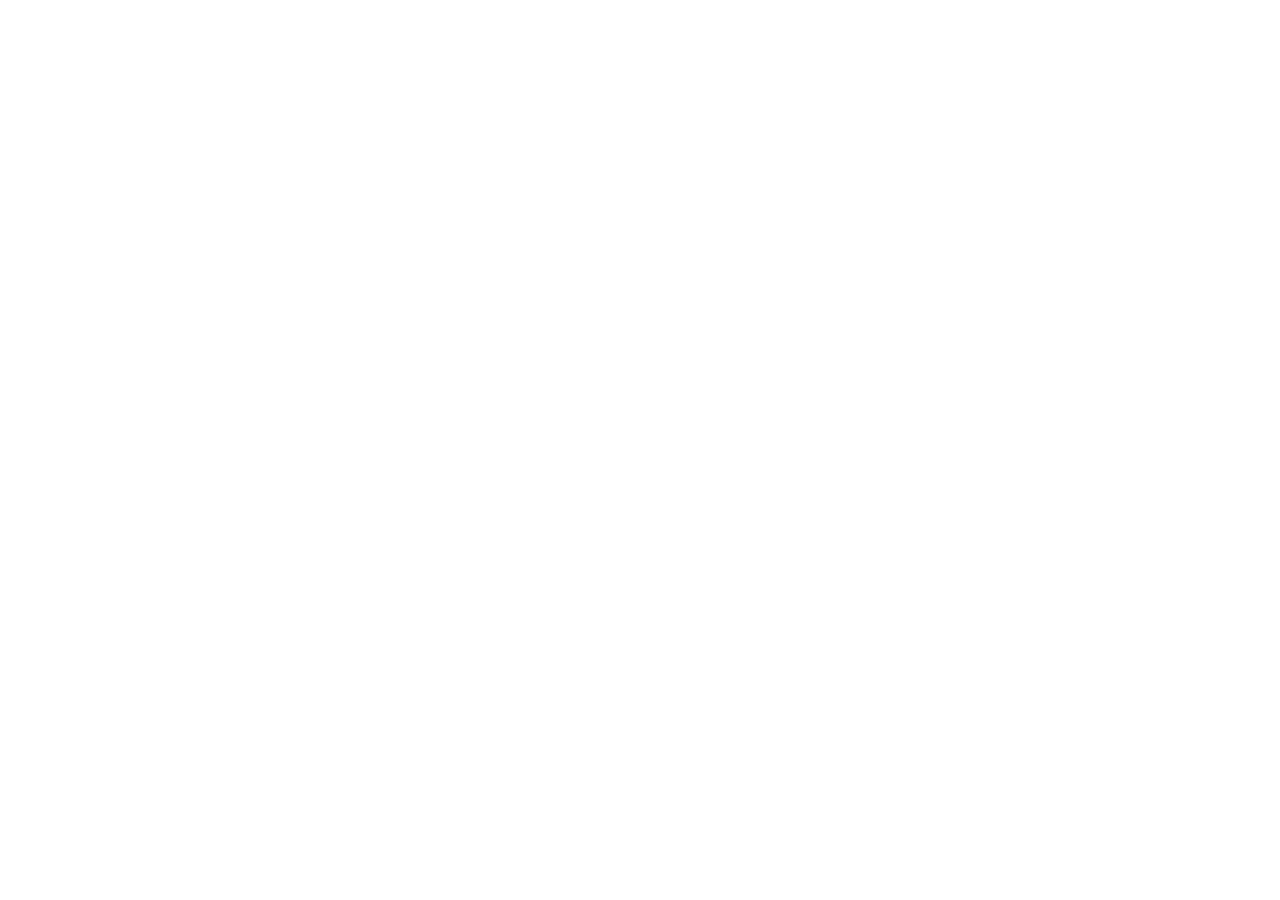
==== servicios.html @ 9ef103b0 "Created a service template and refences to the sections" ====
<!DOCTYPE html>
<html lang='en'>
<head>
    <meta charset='utf-8'>
    <meta name='viewport' content='width=device-width, initial-scale=1'>
    <title>Page Title</title>
    <link rel='stylesheet' href='main.css'>
</head>
<body>
    
</body>
</html>
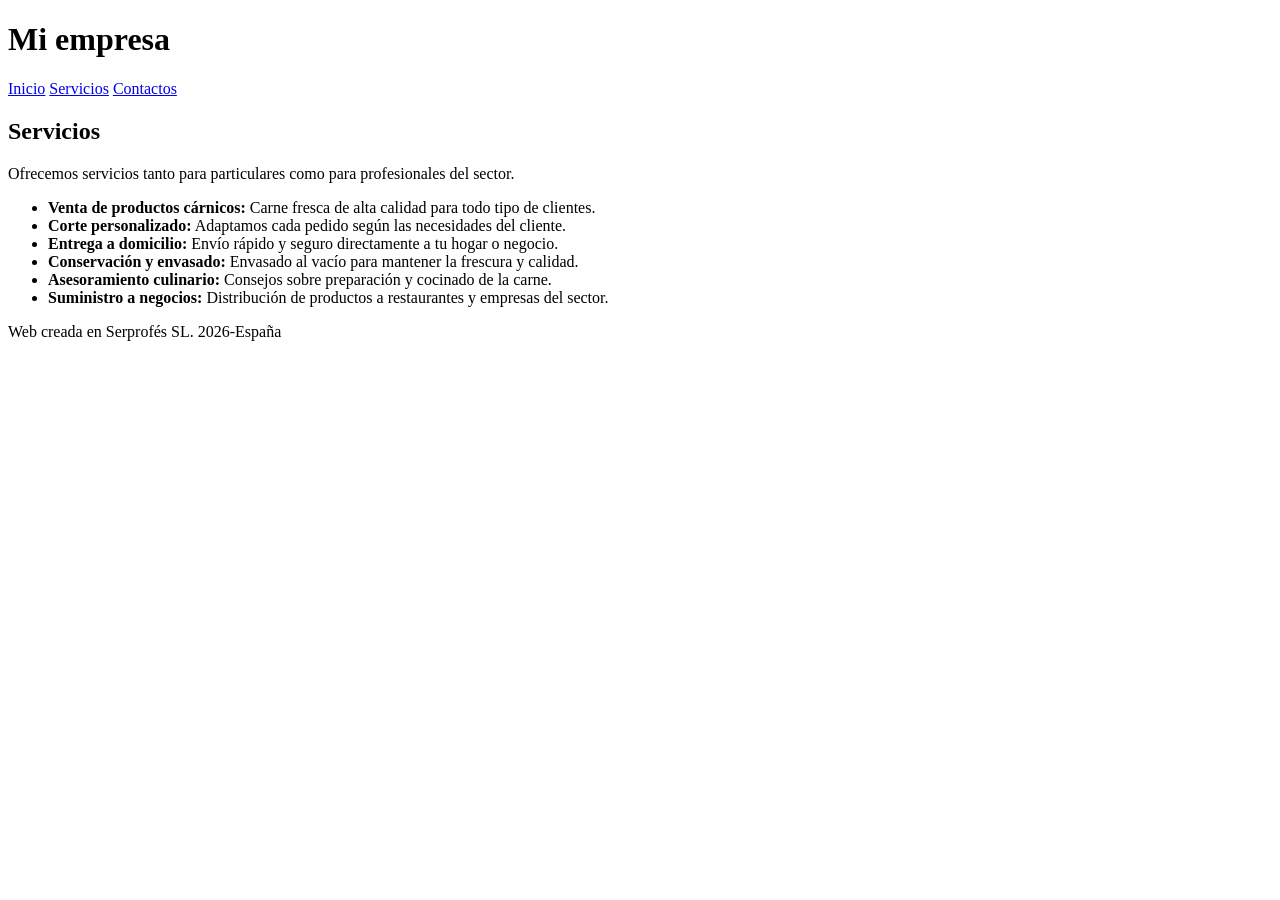
==== commit 786e7e2c: "Añade página de servicios con contenido" ====
--- a/servicios.html
+++ b/servicios.html
@@ -1,12 +1,48 @@
 <!DOCTYPE html>
-<html lang='en'>
+<html lang='es'>
 <head>
     <meta charset='utf-8'>
     <meta name='viewport' content='width=device-width, initial-scale=1'>
-    <title>Page Title</title>
+    <title>Servicios - Mi empresa</title>
     <link rel='stylesheet' href='main.css'>
 </head>
+
 <body>
-    
+
+    <header>
+        <h1>Mi empresa</h1>
+        <nav class="links-container">
+            <a href="index.html">Inicio</a>
+            <a href="servicios.html">Servicios</a>
+            <a href="contactos.html">Contactos</a>     
+        </nav>
+    </header>
+
+    <main>
+        <section>
+            <h2>Servicios</h2>
+
+            <p>Ofrecemos servicios tanto para particulares como para profesionales del sector.</p>
+
+            <ul>
+                <li><strong>Venta de productos cárnicos:</strong> Carne fresca de alta calidad para todo tipo de clientes.</li>
+
+                <li><strong>Corte personalizado:</strong> Adaptamos cada pedido según las necesidades del cliente.</li>
+
+                <li><strong>Entrega a domicilio:</strong> Envío rápido y seguro directamente a tu hogar o negocio.</li>
+
+                <li><strong>Conservación y envasado:</strong> Envasado al vacío para mantener la frescura y calidad.</li>
+
+                <li><strong>Asesoramiento culinario:</strong> Consejos sobre preparación y cocinado de la carne.</li>
+
+                <li><strong>Suministro a negocios:</strong> Distribución de productos a restaurantes y empresas del sector.</li>
+            </ul>
+        </section>
+    </main>
+
+    <footer>
+        <p>Web creada en Serprofés SL. 2026-España</p>
+    </footer>
+
 </body>
 </html>
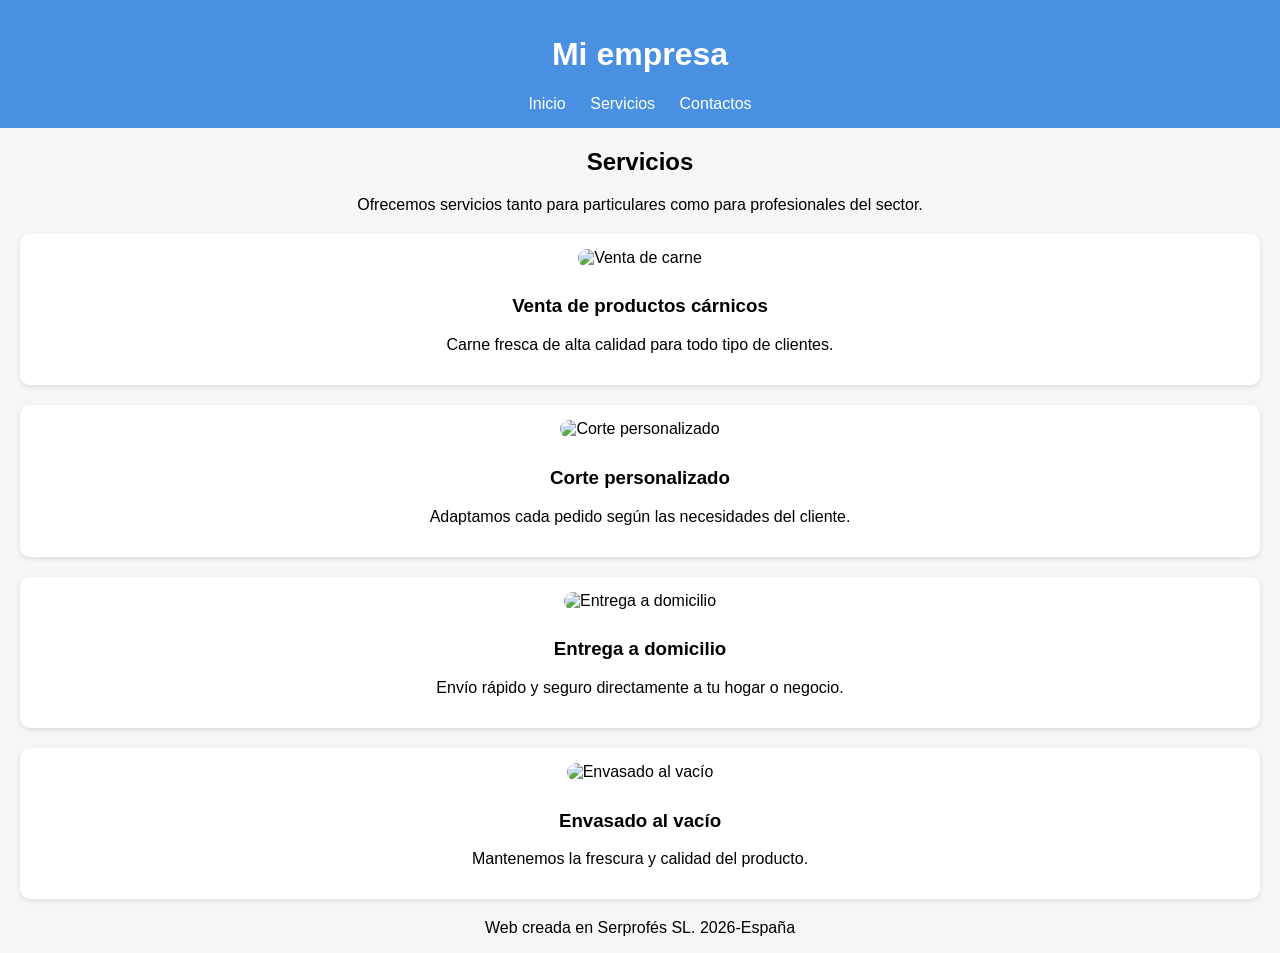
==== commit 7fcd8160: "Añade archivo CSS y estilos para servicios" ====
--- a/servicios.html
+++ b/servicios.html
@@ -24,19 +24,30 @@
 
             <p>Ofrecemos servicios tanto para particulares como para profesionales del sector.</p>
 
-            <ul>
-                <li><strong>Venta de productos cárnicos:</strong> Carne fresca de alta calidad para todo tipo de clientes.</li>
+            <div class="servicio">
+                <img src="imagenes/carne.jpg" alt="Venta de carne" width="200">
+                <h3>Venta de productos cárnicos</h3>
+                <p>Carne fresca de alta calidad para todo tipo de clientes.</p>
+            </div>
 
-                <li><strong>Corte personalizado:</strong> Adaptamos cada pedido según las necesidades del cliente.</li>
+            <div class="servicio">
+                <img src="imagenes/corte.jpg" alt="Corte personalizado" width="200">
+                <h3>Corte personalizado</h3>
+                <p>Adaptamos cada pedido según las necesidades del cliente.</p>
+            </div>
 
-                <li><strong>Entrega a domicilio:</strong> Envío rápido y seguro directamente a tu hogar o negocio.</li>
+            <div class="servicio">
+                <img src="imagenes/delivery.jpg" alt="Entrega a domicilio" width="200">
+                <h3>Entrega a domicilio</h3>
+                <p>Envío rápido y seguro directamente a tu hogar o negocio.</p>
+            </div>
 
-                <li><strong>Conservación y envasado:</strong> Envasado al vacío para mantener la frescura y calidad.</li>
+            <div class="servicio">
+                <img src="imagenes/vacio.jpg" alt="Envasado al vacío" width="200">
+                <h3>Envasado al vacío</h3>
+                <p>Mantenemos la frescura y calidad del producto.</p>
+            </div>
 
-                <li><strong>Asesoramiento culinario:</strong> Consejos sobre preparación y cocinado de la carne.</li>
-
-                <li><strong>Suministro a negocios:</strong> Distribución de productos a restaurantes y empresas del sector.</li>
-            </ul>
         </section>
     </main>
 
--- a/main.css
+++ b/main.css
@@ -0,0 +1,31 @@
+body {
+    font-family: Arial, sans-serif;
+    background-color: #f4f6f8;
+    text-align: center;
+    margin: 0;
+}
+
+header {
+    background-color: #4a90e2;
+    color: white;
+    padding: 15px;
+}
+
+.links-container a {
+    margin: 10px;
+    text-decoration: none;
+    color: white;
+}
+
+.servicio {
+    margin: 20px;
+    padding: 15px;
+    background-color: #ffffff;
+    border-radius: 10px;
+    box-shadow: 0px 2px 5px rgba(0,0,0,0.1);
+}
+
+.servicio img {
+    border-radius: 10px;
+    margin-bottom: 10px;
+}
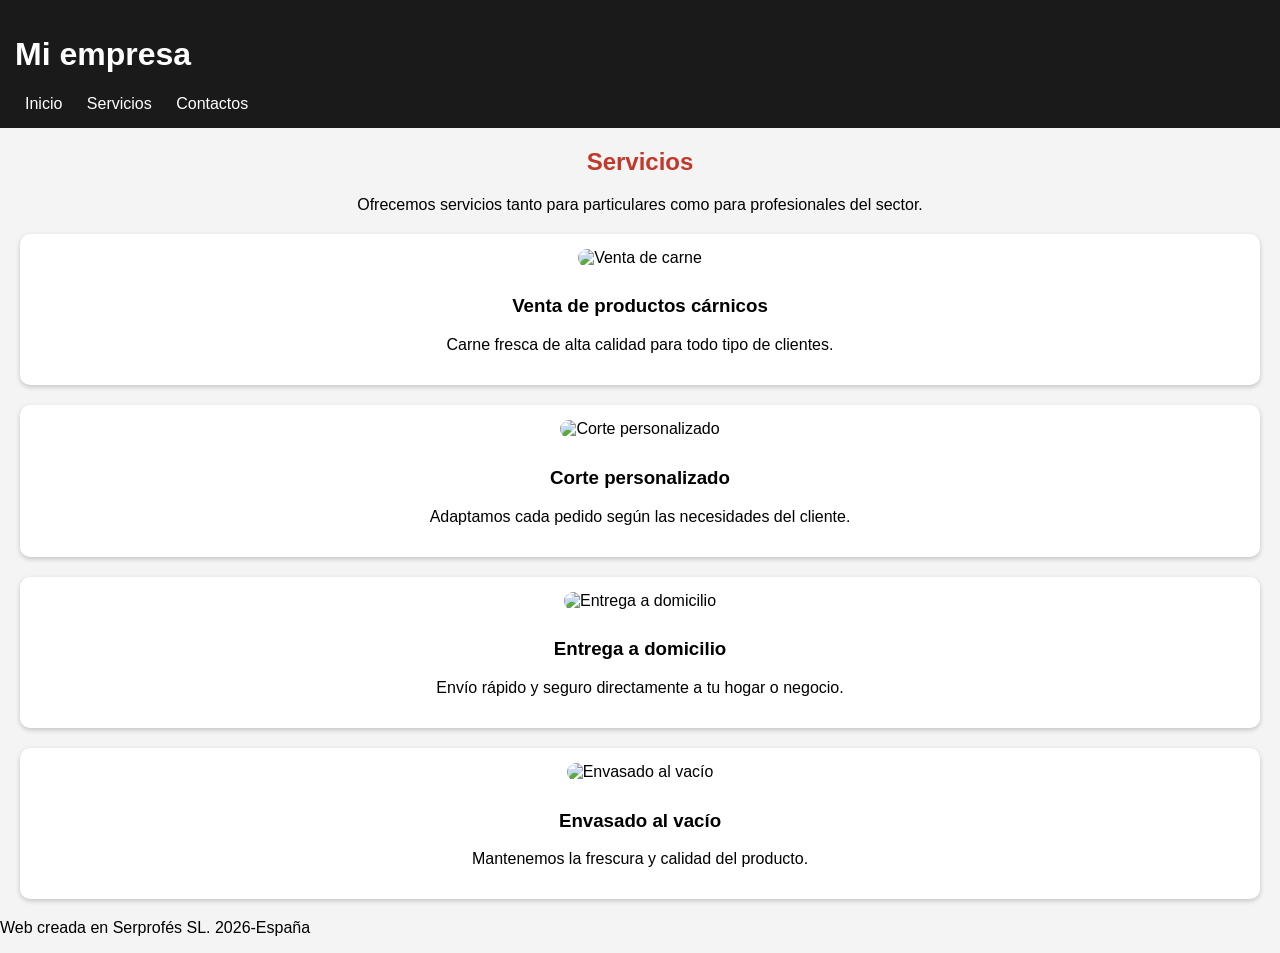
==== commit a66a3179: "Organiza estilos: global en main.css y específicos en servicios" ====
--- a/servicios.html
+++ b/servicios.html
@@ -5,6 +5,26 @@
     <meta name='viewport' content='width=device-width, initial-scale=1'>
     <title>Servicios - Mi empresa</title>
     <link rel='stylesheet' href='main.css'>
+
+    <style>
+        main {
+            text-align: center;
+        }
+
+        .servicio {
+            margin: 20px;
+            padding: 15px;
+            background-color: #ffffff;
+            border-radius: 10px;
+            box-shadow: 0px 2px 5px rgba(0,0,0,0.2);
+        }
+
+        .servicio img {
+            border-radius: 10px;
+            margin-bottom: 10px;
+        }
+    </style>
+
 </head>
 
 <body>
--- a/main.css
+++ b/main.css
@@ -1,12 +1,11 @@
 body {
     font-family: Arial, sans-serif;
-    background-color: #f4f6f8;
-    text-align: center;
+    background-color: #f4f4f4;
     margin: 0;
 }
 
 header {
-    background-color: #4a90e2;
+    background-color: #1a1a1a;
     color: white;
     padding: 15px;
 }
@@ -14,18 +13,13 @@
 .links-container a {
     margin: 10px;
     text-decoration: none;
-    color: white;
+    color: #ffffff;
 }
 
-.servicio {
-    margin: 20px;
-    padding: 15px;
-    background-color: #ffffff;
-    border-radius: 10px;
-    box-shadow: 0px 2px 5px rgba(0,0,0,0.1);
+.links-container a:hover {
+    color: #c0392b;
 }
 
-.servicio img {
-    border-radius: 10px;
-    margin-bottom: 10px;
+h2 {
+    color: #c0392b;
 }
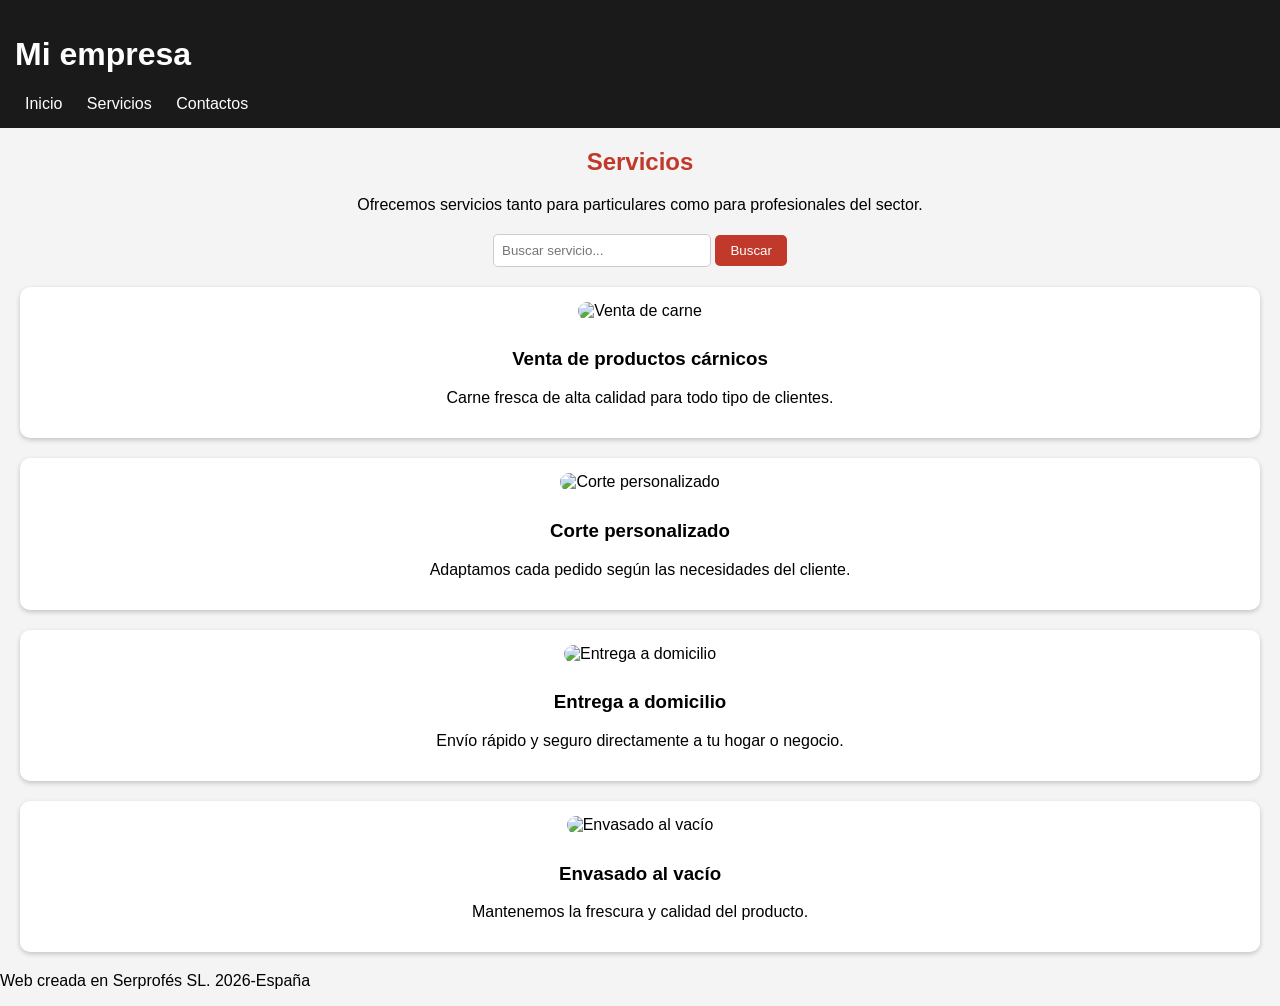
==== commit d4bdc987: "Añade buscador y estilos en la página de servicios" ====
--- a/servicios.html
+++ b/servicios.html
@@ -23,6 +23,35 @@
             border-radius: 10px;
             margin-bottom: 10px;
         }
+
+        form {
+            margin: 20px;
+        }
+
+        input {
+            padding: 8px;
+            width: 200px;
+            border-radius: 5px;
+            border: 1px solid #ccc;
+        }
+
+        form button {
+            padding: 8px 15px;
+            background-color: #c0392b;
+            color: white;
+            border: none;
+            border-radius: 5px;
+            cursor: pointer;
+        }
+
+        form button:hover {
+            background-color: #a93226;
+        }
+
+        button:hover {
+            background-color: #a93226;
+        
+            }
     </style>
 
 </head>
@@ -43,6 +72,11 @@
             <h2>Servicios</h2>
 
             <p>Ofrecemos servicios tanto para particulares como para profesionales del sector.</p>
+
+            <form>
+                <input type="text" placeholder="Buscar servicio...">
+                <button type="submit">Buscar</button>
+            </form>
 
             <div class="servicio">
                 <img src="imagenes/carne.jpg" alt="Venta de carne" width="200">
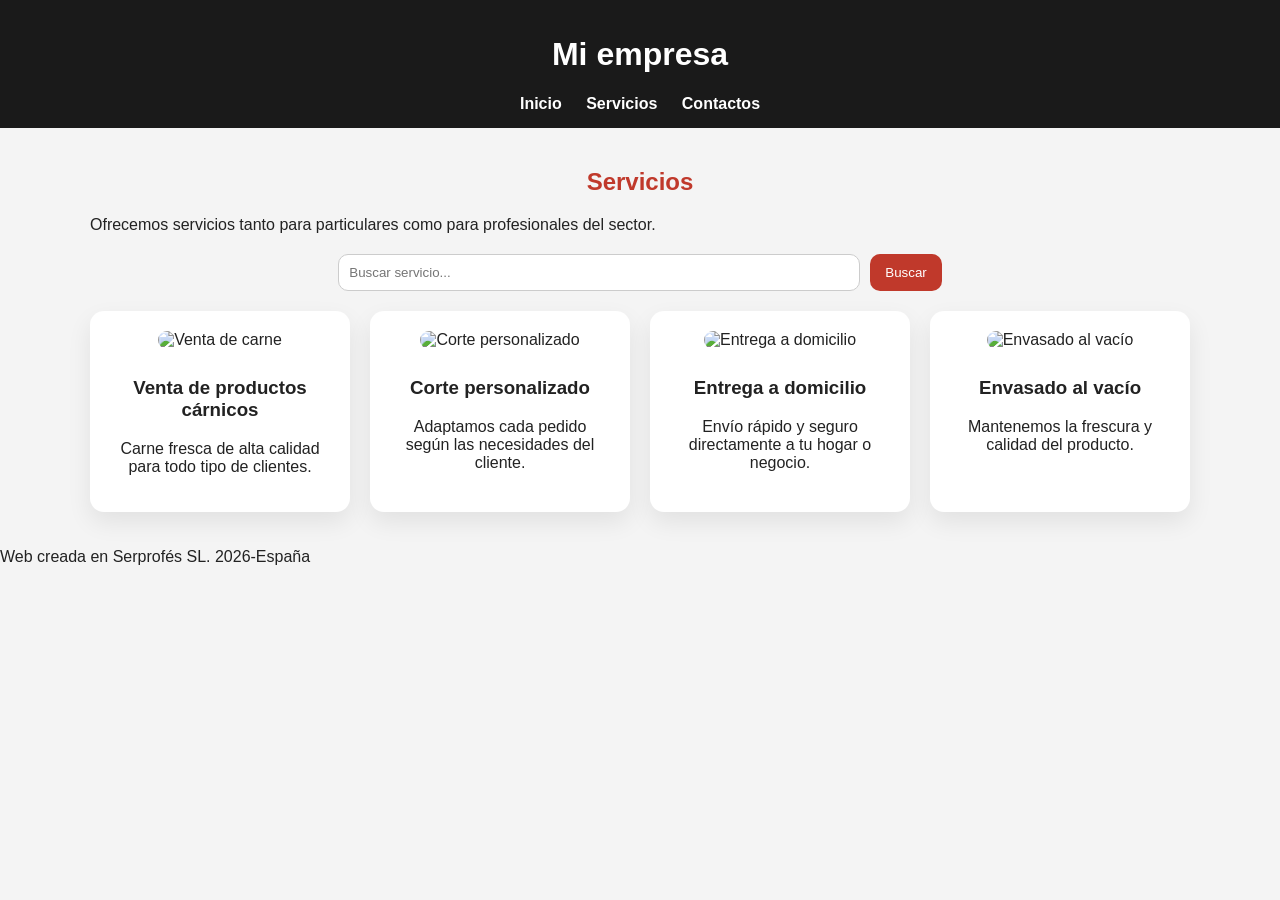
==== commit 2c566aa1: "Add services grid, search bar and ecommerce layout" ====
--- a/servicios.html
+++ b/servicios.html
@@ -5,55 +5,6 @@
     <meta name='viewport' content='width=device-width, initial-scale=1'>
     <title>Servicios - Mi empresa</title>
     <link rel='stylesheet' href='main.css'>
-
-    <style>
-        main {
-            text-align: center;
-        }
-
-        .servicio {
-            margin: 20px;
-            padding: 15px;
-            background-color: #ffffff;
-            border-radius: 10px;
-            box-shadow: 0px 2px 5px rgba(0,0,0,0.2);
-        }
-
-        .servicio img {
-            border-radius: 10px;
-            margin-bottom: 10px;
-        }
-
-        form {
-            margin: 20px;
-        }
-
-        input {
-            padding: 8px;
-            width: 200px;
-            border-radius: 5px;
-            border: 1px solid #ccc;
-        }
-
-        form button {
-            padding: 8px 15px;
-            background-color: #c0392b;
-            color: white;
-            border: none;
-            border-radius: 5px;
-            cursor: pointer;
-        }
-
-        form button:hover {
-            background-color: #a93226;
-        }
-
-        button:hover {
-            background-color: #a93226;
-        
-            }
-    </style>
-
 </head>
 
 <body>
@@ -69,37 +20,44 @@
 
     <main>
         <section>
+
             <h2>Servicios</h2>
 
             <p>Ofrecemos servicios tanto para particulares como para profesionales del sector.</p>
 
-            <form>
-                <input type="text" placeholder="Buscar servicio...">
+            <!-- BUSCADOR -->
+            <form onsubmit="return false;">
+                <input type="text" id="buscador" placeholder="Buscar servicio...">
                 <button type="submit">Buscar</button>
             </form>
 
-            <div class="servicio">
-                <img src="imagenes/carne.jpg" alt="Venta de carne" width="200">
-                <h3>Venta de productos cárnicos</h3>
-                <p>Carne fresca de alta calidad para todo tipo de clientes.</p>
-            </div>
+            <!-- 🔥 CONTENEDOR TIPO TIENDA -->
+            <div class="servicios-grid">
 
-            <div class="servicio">
-                <img src="imagenes/corte.jpg" alt="Corte personalizado" width="200">
-                <h3>Corte personalizado</h3>
-                <p>Adaptamos cada pedido según las necesidades del cliente.</p>
-            </div>
+                <div class="servicio">
+                    <img src="imagenes/carne.jpg" alt="Venta de carne">
+                    <h3>Venta de productos cárnicos</h3>
+                    <p>Carne fresca de alta calidad para todo tipo de clientes.</p>
+                </div>
 
-            <div class="servicio">
-                <img src="imagenes/delivery.jpg" alt="Entrega a domicilio" width="200">
-                <h3>Entrega a domicilio</h3>
-                <p>Envío rápido y seguro directamente a tu hogar o negocio.</p>
-            </div>
+                <div class="servicio">
+                    <img src="imagenes/corte.jpg" alt="Corte personalizado">
+                    <h3>Corte personalizado</h3>
+                    <p>Adaptamos cada pedido según las necesidades del cliente.</p>
+                </div>
 
-            <div class="servicio">
-                <img src="imagenes/vacio.jpg" alt="Envasado al vacío" width="200">
-                <h3>Envasado al vacío</h3>
-                <p>Mantenemos la frescura y calidad del producto.</p>
+                <div class="servicio">
+                    <img src="imagenes/delivery.jpg" alt="Entrega a domicilio">
+                    <h3>Entrega a domicilio</h3>
+                    <p>Envío rápido y seguro directamente a tu hogar o negocio.</p>
+                </div>
+
+                <div class="servicio">
+                    <img src="imagenes/vacio.jpg" alt="Envasado al vacío">
+                    <h3>Envasado al vacío</h3>
+                    <p>Mantenemos la frescura y calidad del producto.</p>
+                </div>
+
             </div>
 
         </section>
@@ -109,5 +67,19 @@
         <p>Web creada en Serprofés SL. 2026-España</p>
     </footer>
 
+    <script>
+        const buscador = document.getElementById("buscador");
+        const servicios = document.querySelectorAll(".servicio");
+
+        buscador.addEventListener("keyup", function () {
+            const texto = buscador.value.toLowerCase();
+
+            servicios.forEach(servicio => {
+                const contenido = servicio.textContent.toLowerCase();
+                servicio.style.display = contenido.includes(texto) ? "block" : "none";
+            });
+        });
+    </script>
+
 </body>
 </html>
--- a/main.css
+++ b/main.css
@@ -2,24 +2,98 @@
     font-family: Arial, sans-serif;
     background-color: #f4f4f4;
     margin: 0;
+    color: #222;
 }
 
+/* HEADER */
 header {
     background-color: #1a1a1a;
     color: white;
     padding: 15px;
+    text-align: center;
 }
 
+/* NAV */
 .links-container a {
     margin: 10px;
     text-decoration: none;
     color: #ffffff;
+    font-weight: bold;
 }
 
 .links-container a:hover {
     color: #c0392b;
 }
 
+/* TITULOS */
 h2 {
     color: #c0392b;
+    text-align: center;
+}
+
+/* CONTENEDOR GENERAL */
+main {
+    max-width: 1100px;
+    margin: auto;
+    padding: 20px;
+}
+
+/* GRID TIENDA */
+.servicios-grid {
+    display: grid;
+    grid-template-columns: repeat(auto-fit, minmax(250px, 1fr));
+    gap: 20px;
+    margin-top: 20px;
+}
+
+/* TARJETAS PRODUCTO */
+.servicio {
+    background-color: #ffffff;
+    padding: 20px;
+    border-radius: 14px;
+    box-shadow: 0 10px 25px rgba(0,0,0,0.08);
+    text-align: center;
+    transition: transform 0.2s ease;
+}
+
+.servicio:hover {
+    transform: translateY(-5px);
+}
+
+.servicio img {
+    border-radius: 10px;
+    margin-bottom: 10px;
+    width: 100%;
+    max-width: 220px;
+}
+
+/* FORMULARIO BUSCADOR */
+form {
+    display: flex;
+    justify-content: center;
+    gap: 10px;
+    margin: 20px 0;
+    flex-wrap: wrap;
+}
+
+/* BUSCADOR GRANDE */
+#buscador {
+    width: 60%;
+    max-width: 500px;
+    padding: 10px;
+    border-radius: 10px;
+    border: 1px solid #ccc;
+}
+
+form button {
+    padding: 10px 15px;
+    background-color: #c0392b;
+    color: white;
+    border: none;
+    border-radius: 10px;
+    cursor: pointer;
+}
+
+form button:hover {
+    background-color: #a93226;
 }
